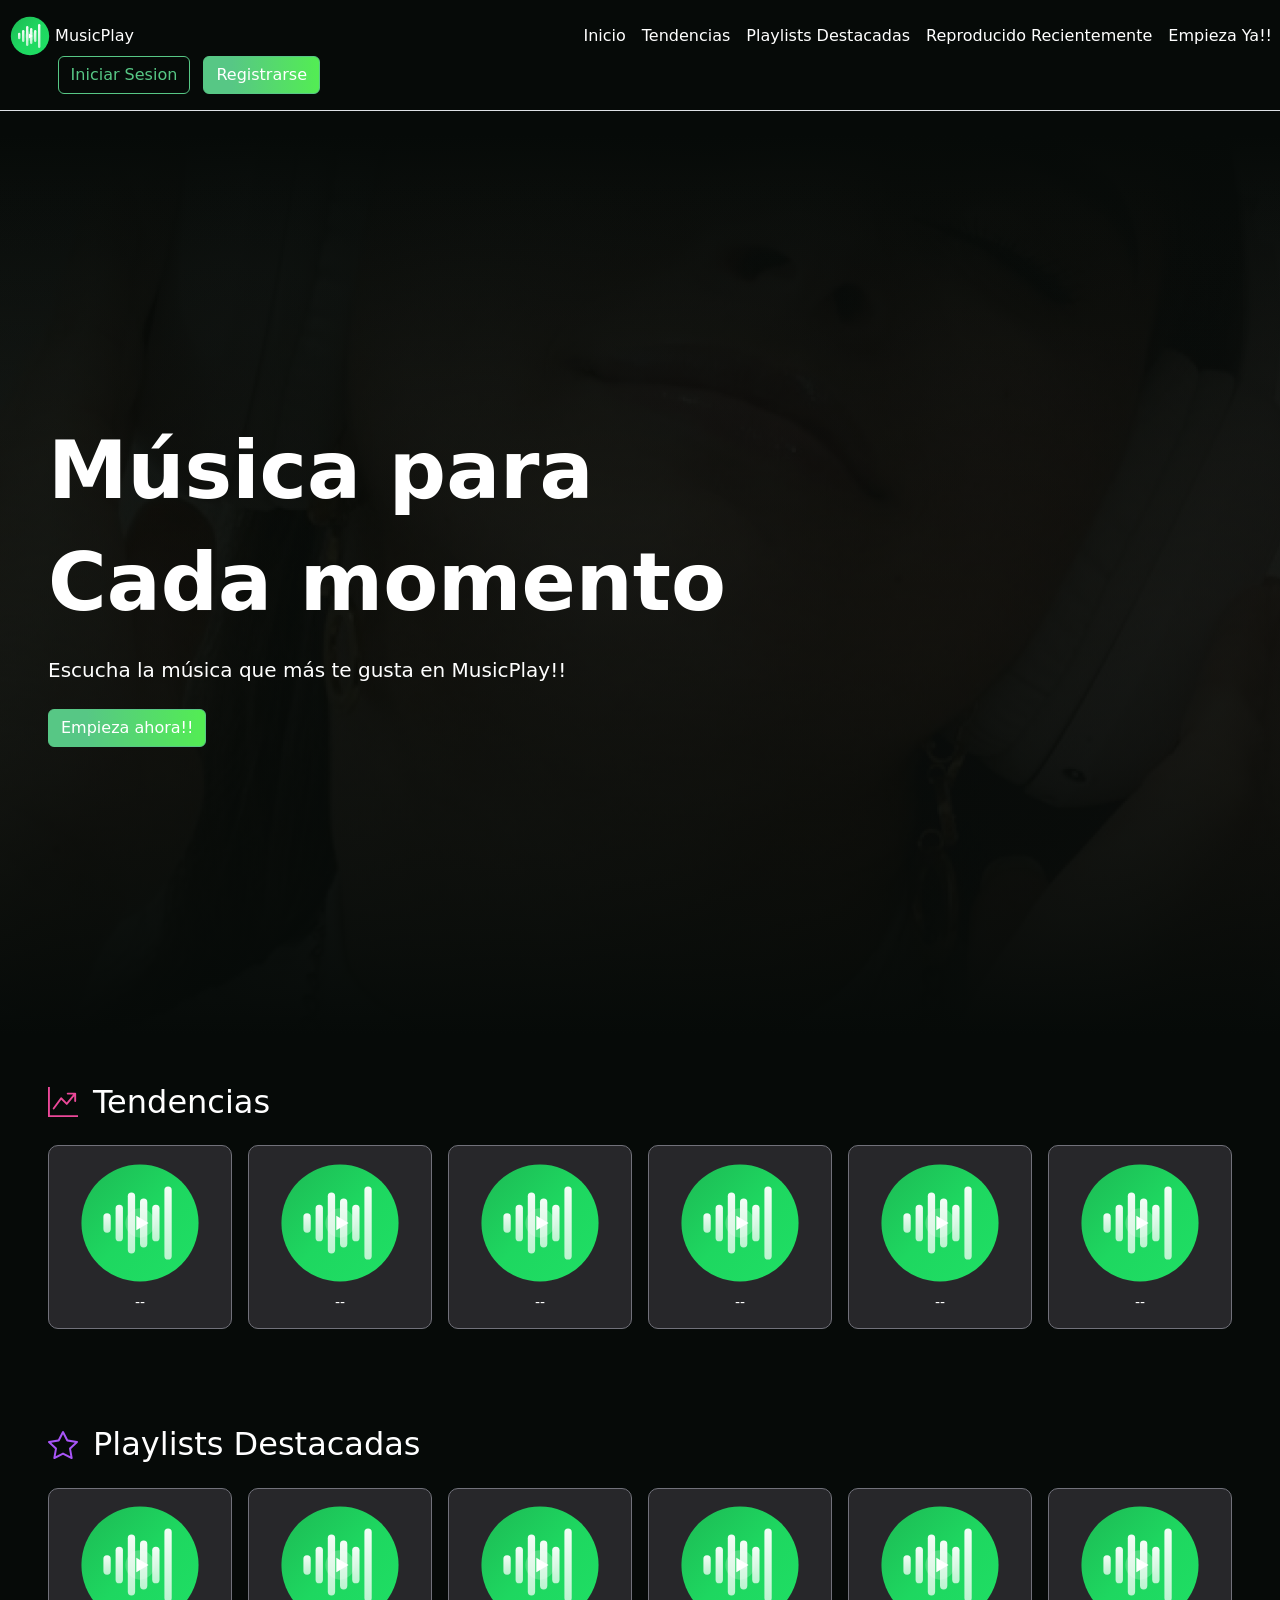
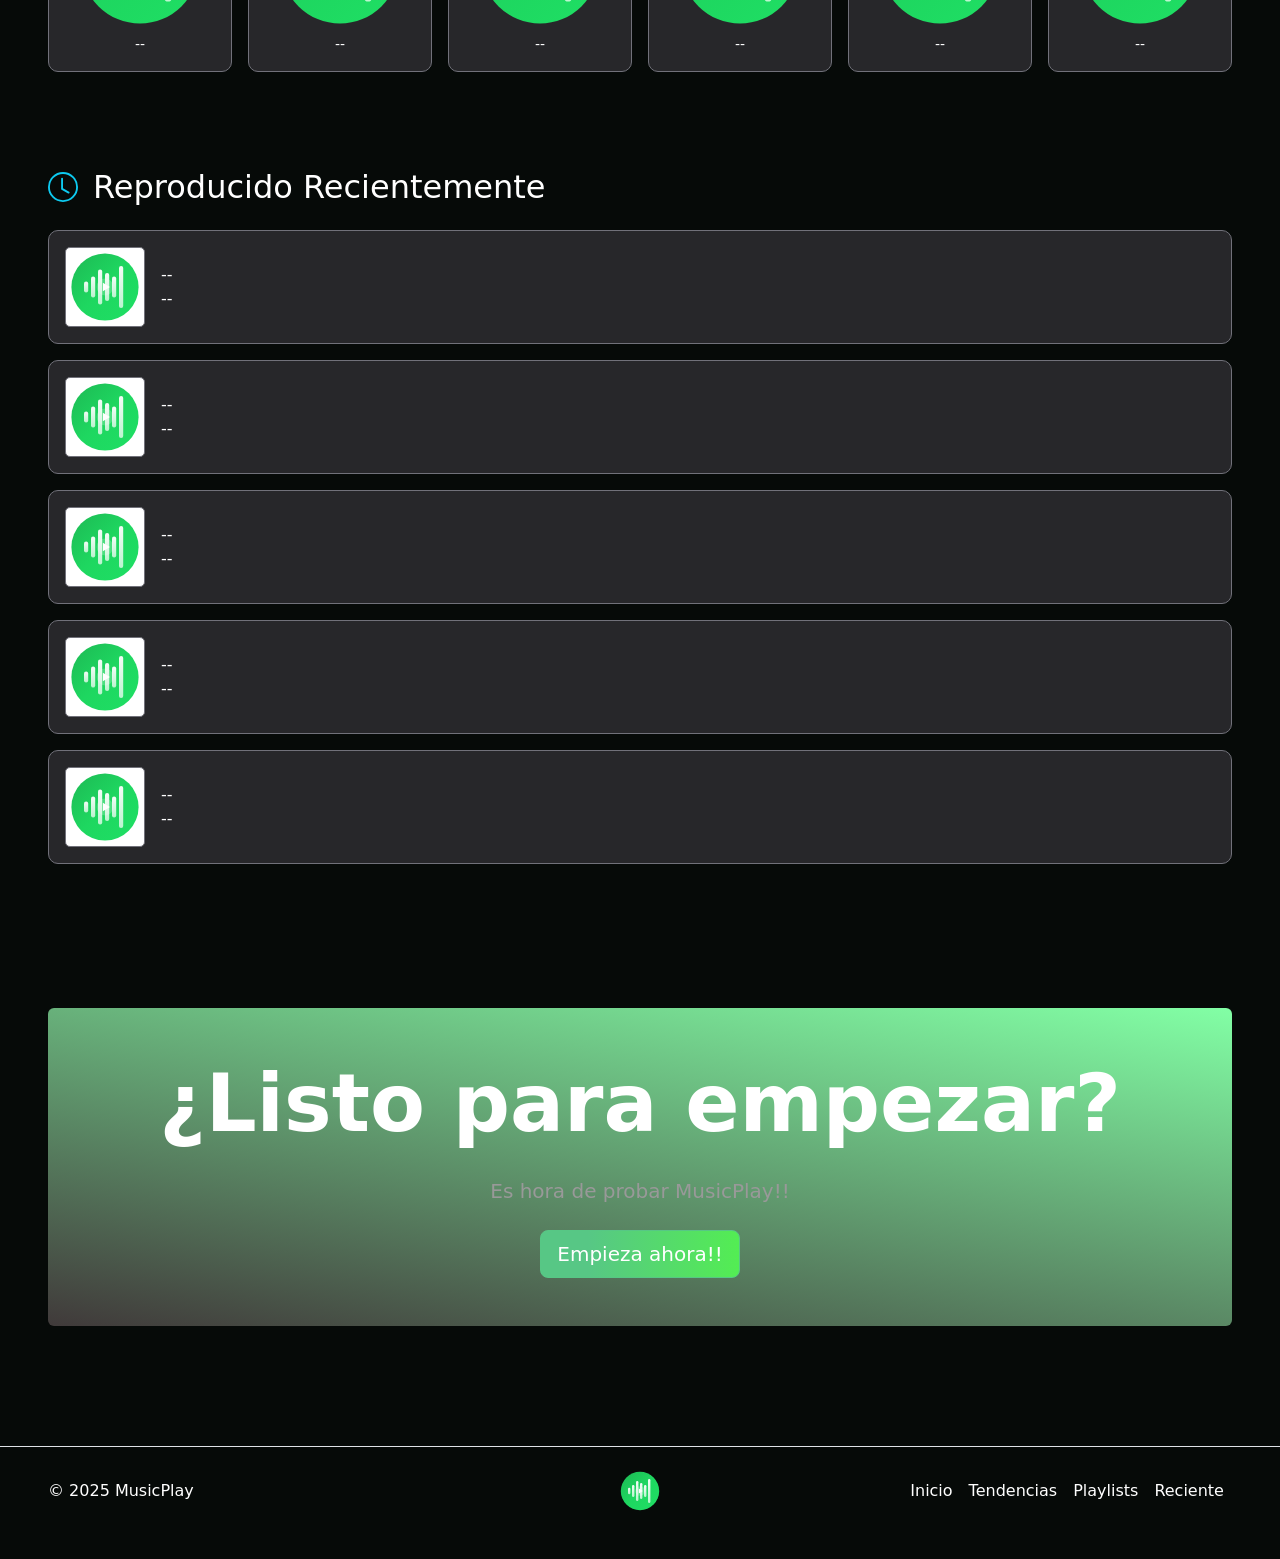
==== front-end/index.html @ f51be7cc "Inicializando el proyecto MusicPlay" ====
<!DOCTYPE html>
<html lang="es">
<head>
    <meta charset="UTF-8">
    <meta name="viewport" content="width=device-width, initial-scale=1.0">
    <title>MusicPlay | Inicio</title>
    <link rel="icon" type="image/svg+xml" href="assets/logo.svg">
    <link rel="stylesheet" href="styles/main.css">
    <link href="https://cdn.jsdelivr.net/npm/bootstrap@5.3.8/dist/css/bootstrap.min.css" rel="stylesheet">
</head>
<body class="main-pg">
    <header class="d-flex flex-wrap align-items-center justify-content-center justify-content-md-between py-3 mb-4 border-bottom"> 
        <div class="col-md-3 mb-2 mb-md-0"> 
                <a href="/"><img src="assets/logo.svg" alt="MusicPlay Logo" width="40" height="40"></a>
                MusicPlay
        </div>
        <ul class="nav col-12 col-md-auto mb-2 justify-content-center mb-md-0"> 
            <li><a href="#sec-inicio" class="nav-link px-2">Inicio</a></li> 
            <li><a href="#sec-tendencias" class="nav-link px-2">Tendencias</a></li> 
            <li><a href="#sec-playlists" class="nav-link px-2">Playlists Destacadas</a></li> 
            <li><a href="#sec-reproducido" class="nav-link px-2">Reproducido Recientemente</a></li> 
            <li><a href="#sec-empiezo" class="nav-link px-2">Empieza Ya!!</a></li> 
        </ul> 
        <div class="col-md-3 text-end"> 
            <button type="button" class="btn btn-outline-primary me-2">Iniciar Sesion</button> 
            <button type="button" class="btn btn-primary">Registrarse</button> 
        </div> 
    </header>
    <main>
        <section id="sec-inicio" class="sec-inicio d-flex align-items-center justify-content-start py-5 py-md-0">
            <style>
                .sec-inicio {
                    background-image: linear-gradient(180deg, transparent 0%, rgba(6, 10, 8, 1) 100%,rgba(31, 27, 27, 0.7) 10%), linear-gradient(360deg, transparent 0%, rgba(6, 10, 8, 1) 100%,rgba(31, 27, 27, 0.7) 5%), linear-gradient(90deg, rgba(6, 10, 8, 0.7) 15%, rgba(31, 27, 27, 0.7) 100%), url('assets/listen.png');
                    background-size: cover;
                    background-repeat: no-repeat;
                    min-height: 100vh;
                }
            </style>
            <div class="container-fluid px-3 px-md-5">
                <div class="row">
                    <div class="col-12 col-md-8">
                        <h1 class="title-01 mb-3">Música para</h1>
                        <h1 class="title-01 mb-4">Cada momento</h1>
                        <p class="p-01 mb-4">Escucha la música que más te gusta en MusicPlay!!</p>
                        <button type="button" class="btn btn-primary">Empieza ahora!!</button>
                    </div>
                </div>
            </div>
        </section>
        <section id="sec-tendencias" class="py-5">
            <div class="container-fluid px-3 px-md-5">
                <h2 class="title mb-4">
                    <svg class="icon-gb1" xmlns="http://www.w3.org/2000/svg" width="30" height="30" fill="#EC4899" class="bi bi-graph-up-arrow" viewBox="0 0 16 16">
                    <path fill-rule="evenodd" d="M0 0h1v15h15v1H0zm10 3.5a.5.5 0 0 1 .5-.5h4a.5.5 0 0 1 .5.5v4a.5.5 0 0 1-1 0V4.9l-3.613 4.417a.5.5 0 0 1-.74.037L7.06 6.767l-3.656 5.027a.5.5 0 0 1-.808-.588l4-5.5a.5.5 0 0 1 .758-.06l2.609 2.61L13.445 4H10.5a.5.5 0 0 1-.5-.5"/>
                    </svg>
                    Tendencias
                </h2>
                <div class="row g-3">
                    <div class="col-12 col-sm-6 col-lg-2">
                        <div class="card-item h-100">
                            <img src="assets/logo.svg" alt="Resultado" class="w-100 h-auto">
                            <span class="d-block mt-2">--</span>
                        </div>
                    </div>
                    <div class="col-12 col-sm-6 col-lg-2">
                        <div class="card-item h-100">
                            <img src="assets/logo.svg" alt="Resultado" class="w-100 h-auto">
                            <span class="d-block mt-2">--</span>
                        </div>
                    </div>
                    <div class="col-12 col-sm-6 col-lg-2">
                        <div class="card-item h-100">
                            <img src="assets/logo.svg" alt="Resultado" class="w-100 h-auto">
                            <span class="d-block mt-2">--</span>
                        </div>
                    </div>
                    <div class="col-12 col-sm-6 col-lg-2">
                        <div class="card-item h-100">
                            <img src="assets/logo.svg" alt="Resultado" class="w-100 h-auto">
                            <span class="d-block mt-2">--</span>
                        </div>
                    </div>
                    <div class="col-12 col-sm-6 col-lg-2">
                        <div class="card-item h-100">
                            <img src="assets/logo.svg" alt="Resultado" class="w-100 h-auto">
                            <span class="d-block mt-2">--</span>
                        </div>
                    </div>
                    <div class="col-12 col-sm-6 col-lg-2">
                        <div class="card-item h-100">
                            <img src="assets/logo.svg" alt="Resultado" class="w-100 h-auto">
                            <span class="d-block mt-2">--</span>
                        </div>
                    </div>
                </div>
            </div>
        </section>
        <section id="sec-playlists" class="py-5">
            <div class="container-fluid px-3 px-md-5">
                <h2 class="title mb-4">
                    <svg xmlns="http://www.w3.org/2000/svg" width="30" height="30" fill="#A855F7" class="bi bi-star" viewBox="0 0 16 16">
                    <path d="M2.866 14.85c-.078.444.36.791.746.593l4.39-2.256 4.389 2.256c.386.198.824-.149.746-.592l-.83-4.73 3.522-3.356c.33-.314.16-.888-.282-.95l-4.898-.696L8.465.792a.513.513 0 0 0-.927 0L5.354 5.12l-4.898.696c-.441.062-.612.636-.283.95l3.523 3.356-.83 4.73zm4.905-2.767-3.686 1.894.694-3.957a.56.56 0 0 0-.163-.505L1.71 6.745l4.052-.576a.53.53 0 0 0 .393-.288L8 2.223l1.847 3.658a.53.53 0 0 0 .393.288l4.052.575-2.906 2.77a.56.56 0 0 0-.163.506l.694 3.957-3.686-1.894a.5.5 0 0 0-.461 0z"/>
                    </svg>
                    Playlists Destacadas
                </h2>
                <div class="row g-3">
                    <div class="col-12 col-sm-6 col-lg-2">
                        <div class="card-item h-100">
                            <img src="assets/logo.svg" alt="Playlist" class="w-100 h-auto">
                            <span class="d-block mt-2">--</span>
                        </div>
                    </div>
                    <div class="col-12 col-sm-6 col-lg-2">
                        <div class="card-item h-100">
                            <img src="assets/logo.svg" alt="Playlist" class="w-100 h-auto">
                            <span class="d-block mt-2">--</span>
                        </div>
                    </div>
                    <div class="col-12 col-sm-6 col-lg-2">
                        <div class="card-item h-100">
                            <img src="assets/logo.svg" alt="Playlist" class="w-100 h-auto">
                            <span class="d-block mt-2">--</span>
                        </div>
                    </div>
                    <div class="col-12 col-sm-6 col-lg-2">
                        <div class="card-item h-100">
                            <img src="assets/logo.svg" alt="Playlist" class="w-100 h-auto">
                            <span class="d-block mt-2">--</span>
                        </div>
                    </div>
                    <div class="col-12 col-sm-6 col-lg-2">
                        <div class="card-item h-100">
                            <img src="assets/logo.svg" alt="Playlist" class="w-100 h-auto">
                            <span class="d-block mt-2">--</span>
                        </div>
                    </div>
                    <div class="col-12 col-sm-6 col-lg-2">
                        <div class="card-item h-100">
                            <img src="assets/logo.svg" alt="Playlist" class="w-100 h-auto">
                            <span class="d-block mt-2">--</span>
                        </div>
                    </div>
                </div>
            </div>
        </section>
        <section id="sec-reproducido" class="py-5">
            <div class="container-fluid px-3 px-md-5">
                <h2 class="title mb-4">
                    <svg xmlns="http://www.w3.org/2000/svg" width="30" height="30" fill="#0DCAF0" class="bi bi-clock" viewBox="0 0 16 16">
                    <path d="M8 3.5a.5.5 0 0 0-1 0V9a.5.5 0 0 0 .252.434l3.5 2a.5.5 0 0 0 .496-.868L8 8.71z"/>
                    <path d="M8 16A8 8 0 1 0 8 0a8 8 0 0 0 0 16m7-8A7 7 0 1 1 1 8a7 7 0 0 1 14 0"/>
                    </svg>
                    Reproducido Recientemente
                </h2>
                <div class="row g-3">
                    <div class="col-12">
                        <div class="playlist-item p-3">
                            <div class="row g-3 align-items-center">
                                <div class="col-auto">
                                    <img src="assets/logo.svg" alt="Canción" class="img-thumbnail" style="width: 80px; height: 80px; object-fit: contain;">
                                </div>
                                <div class="col">
                                    <span class="text-playlist">--</span>
                                    <span class="text-playlist">--</span>
                                </div>
                            </div>
                        </div>
                    </div>
                    <div class="col-12">
                        <div class="playlist-item p-3">
                            <div class="row g-3 align-items-center">
                                <div class="col-auto">
                                    <img src="assets/logo.svg" alt="Canción" class="img-thumbnail" style="width: 80px; height: 80px; object-fit: contain;">
                                </div>
                                <div class="col">
                                    <span class="text-playlist">--</span>
                                    <span class="text-playlist">--</span>
                                </div>
                            </div>
                        </div>
                    </div>
                    <div class="col-12">
                        <div class="playlist-item p-3">
                            <div class="row g-3 align-items-center">
                                <div class="col-auto">
                                    <img src="assets/logo.svg" alt="Canción" class="img-thumbnail" style="width: 80px; height: 80px; object-fit: contain;">
                                </div>
                                <div class="col">
                                    <span class="text-playlist">--</span>
                                    <span class="text-playlist">--</span>
                                </div>
                            </div>
                        </div>
                    </div>
                    <div class="col-12">
                        <div class="playlist-item p-3">
                            <div class="row g-3 align-items-center">
                                <div class="col-auto">
                                    <img src="assets/logo.svg" alt="Canción" class="img-thumbnail" style="width: 80px; height: 80px; object-fit: contain;">
                                </div>
                                <div class="col">
                                    <span class="text-playlist">--</span>
                                    <span class="text-playlist">--</span>
                                </div>
                            </div>
                        </div>
                    </div>
                    <div class="col-12">
                        <div class="playlist-item p-3">
                            <div class="row g-3 align-items-center">
                                <div class="col-auto">
                                    <img src="assets/logo.svg" alt="Canción" class="img-thumbnail" style="width: 80px; height: 80px; object-fit: contain;">
                                </div>
                                <div class="col">
                                    <span class="text-playlist">--</span>
                                    <span class="text-playlist">--</span>
                                </div>
                            </div>
                        </div>
                    </div>
                </div>
            </div>
        </section>
        <section id="sec-empiezo" class="py-5 my-5">
            <div class="container-fluid px-3 px-md-5">
                <div class="cta-section text-center py-5 px-4 px-md-5 rounded">
                    <h1 class="title-01 mb-4">¿Listo para empezar?</h1>
                    <p class="p-02 mb-4">Es hora de probar MusicPlay!!</p>
                    <button type="button" class="btn btn-primary btn-lg">Empieza ahora!!</button> 
                </div>
            </div>
        </section>
    </main>
    <footer class="py-4 my-4 border-top">
        <div class="container-fluid px-3 px-md-5">
            <div class="row align-items-center">
                <div class="col-12 col-md-4 text-center text-md-start mb-3 mb-md-0">
                    <p class="mb-0 text-body-secondary">© 2025 MusicPlay</p>
                </div>
                <div class="col-12 col-md-4 d-flex align-items-center justify-content-center mb-3 mb-md-0">
                    <a href="/" class="link-body-emphasis text-decoration-none">
                        <img src="assets/logo.svg" alt="MusicPlay Logo" width="40" height="40">
                    </a>
                </div>
                <div class="col-12 col-md-4">
                    <ul class="nav justify-content-center justify-content-md-end">
                        <li class="nav-item">
                            <a href="#sec-inicio" class="nav-link px-2 text-body-secondary">Inicio</a>
                        </li>
                        <li class="nav-item">
                            <a href="#sec-tendencias" class="nav-link px-2 text-body-secondary">Tendencias</a>
                        </li>
                        <li class="nav-item">
                            <a href="#sec-playlists" class="nav-link px-2 text-body-secondary">Playlists</a>
                        </li>
                        <li class="nav-item">
                            <a href="#sec-reproducido" class="nav-link px-2 text-body-secondary">Reciente</a>
                        </li>
                    </ul>
                </div>
            </div>
        </div>
    </footer>
    <script src="app/app.js"></script>
    <script src="https://cdn.jsdelivr.net/npm/bootstrap@5.3.8/dist/js/bootstrap.bundle.min.js" integrity="sha384-FKyoEForCGlyvwx9Hj09JcYn3nv7wiPVlz7YYwJrWVcXK/BmnVDxM+D2scQbITxI" crossorigin="anonymous"></script>
</body>
</html>
---- front-end/styles/main.css ----
body, .main-pg {
    background: #060a08;
}

header {
    background: #060a08;
}

.nav-link.px-2 {
    color: white;
}

.col-md-3.mb-2.mb-md-0 {
    margin-left: 10px;
    color: white;
}

.col-md-3.text-end {
    margin-right: 10px;
}

.btn.btn-outline-primary.me-2 {
    color: #57C785;
    border-color: #57C785 !important;
}

.btn.btn-primary {
    background: #57C785;
    background: linear-gradient(90deg, rgba(87, 199, 133, 1) 24%, rgba(83, 237, 83, 1) 100%);
    border-color: #57C785 !important;
    color: white;
    transition: all 0.3s ease;
}

.btn.btn-primary:hover {
    transform: translateY(-2px);
    box-shadow: 0 4px 12px rgba(87, 199, 133, 0.4);
}

.title-01 {
    color: white;
    font-weight: bold;
    font-size: clamp(32px, 8vw, 80px);
    line-height: 1.2;
}

.p-01 {
    color: white;
    font-size: clamp(14px, 3vw, 20px);
}

.p-02 {
    color: #999;
    font-size: clamp(14px, 3vw, 20px);
}

.title {
    color: white;
    font-size: clamp(22px, 5vw, 32px);
    display: flex;
    align-items: center;
    gap: 15px;
    flex-wrap: wrap;
}

.title svg {
    width: clamp(24px, 4vw, 30px);
    flex-shrink: 0;
}

.sec-inicio {
    background-size: cover;
    background-repeat: no-repeat;
    background-position: center;
}

.card-item {
    background: #27272A;
    border: 1px solid #71717A;
    border-radius: 10px;
    padding: 15px;
    display: flex;
    flex-direction: column;
    align-items: center;
    justify-content: center;
    text-align: center;
    color: white;
    transition: all 0.3s ease;
    aspect-ratio: 1;
    height: 100%;
}

.card-item:hover {
    transform: translateY(-5px);
    border-color: #57C785;
}

.card-item img {
    width: 100%;
    height: auto;
    object-fit: contain;
    max-width: 80%;
}

.card-item span {
    font-size: 14px;
    margin-top: 10px;
}

.playlist-item {
    background: #27272A;
    border: 1px solid #71717A;
    border-radius: 10px;
    transition: all 0.3s ease;
}

.playlist-item:hover {
    border-color: #57C785;
    background: #2a2a2e;
}

.playlist-item img {
    border: 1px solid #71717A;
    border-radius: 5px;
}

.text-playlist{
    color: white;
}

.cta-section {
    background: #403a3a;
    background: linear-gradient(10deg, rgba(64, 58, 58, 1) 0%, rgba(130, 255, 165, 1) 100%);
}

/* FOOTER */
footer {
    background: #060a08;
}

footer .text-body-secondary {
    color: white !important;
}

footer .nav-link {
    color: white !important;
}

/* GENERAL */
img {
    max-width: 100%;
    height: auto;
}

main {
    width: 100%;
    overflow-x: hidden;
}

.col {
    display: flex;
    flex-direction: column;
}
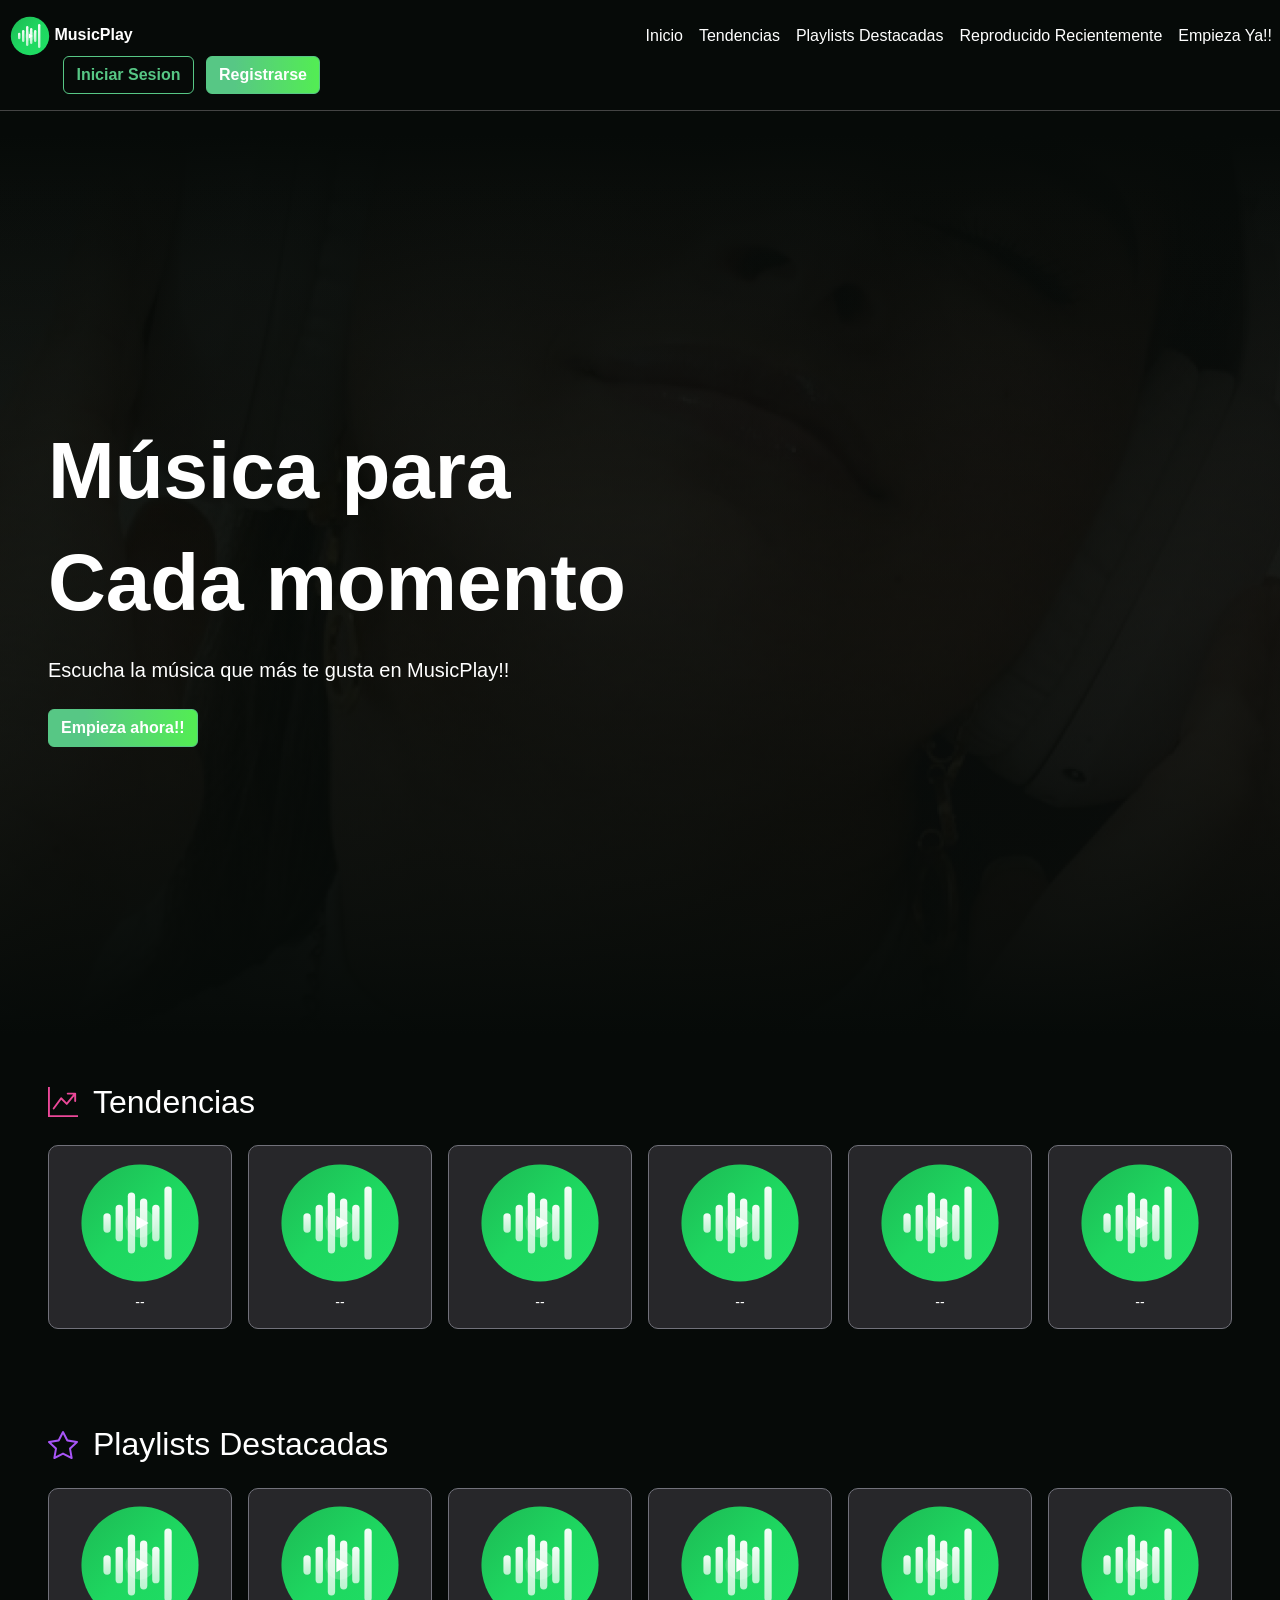
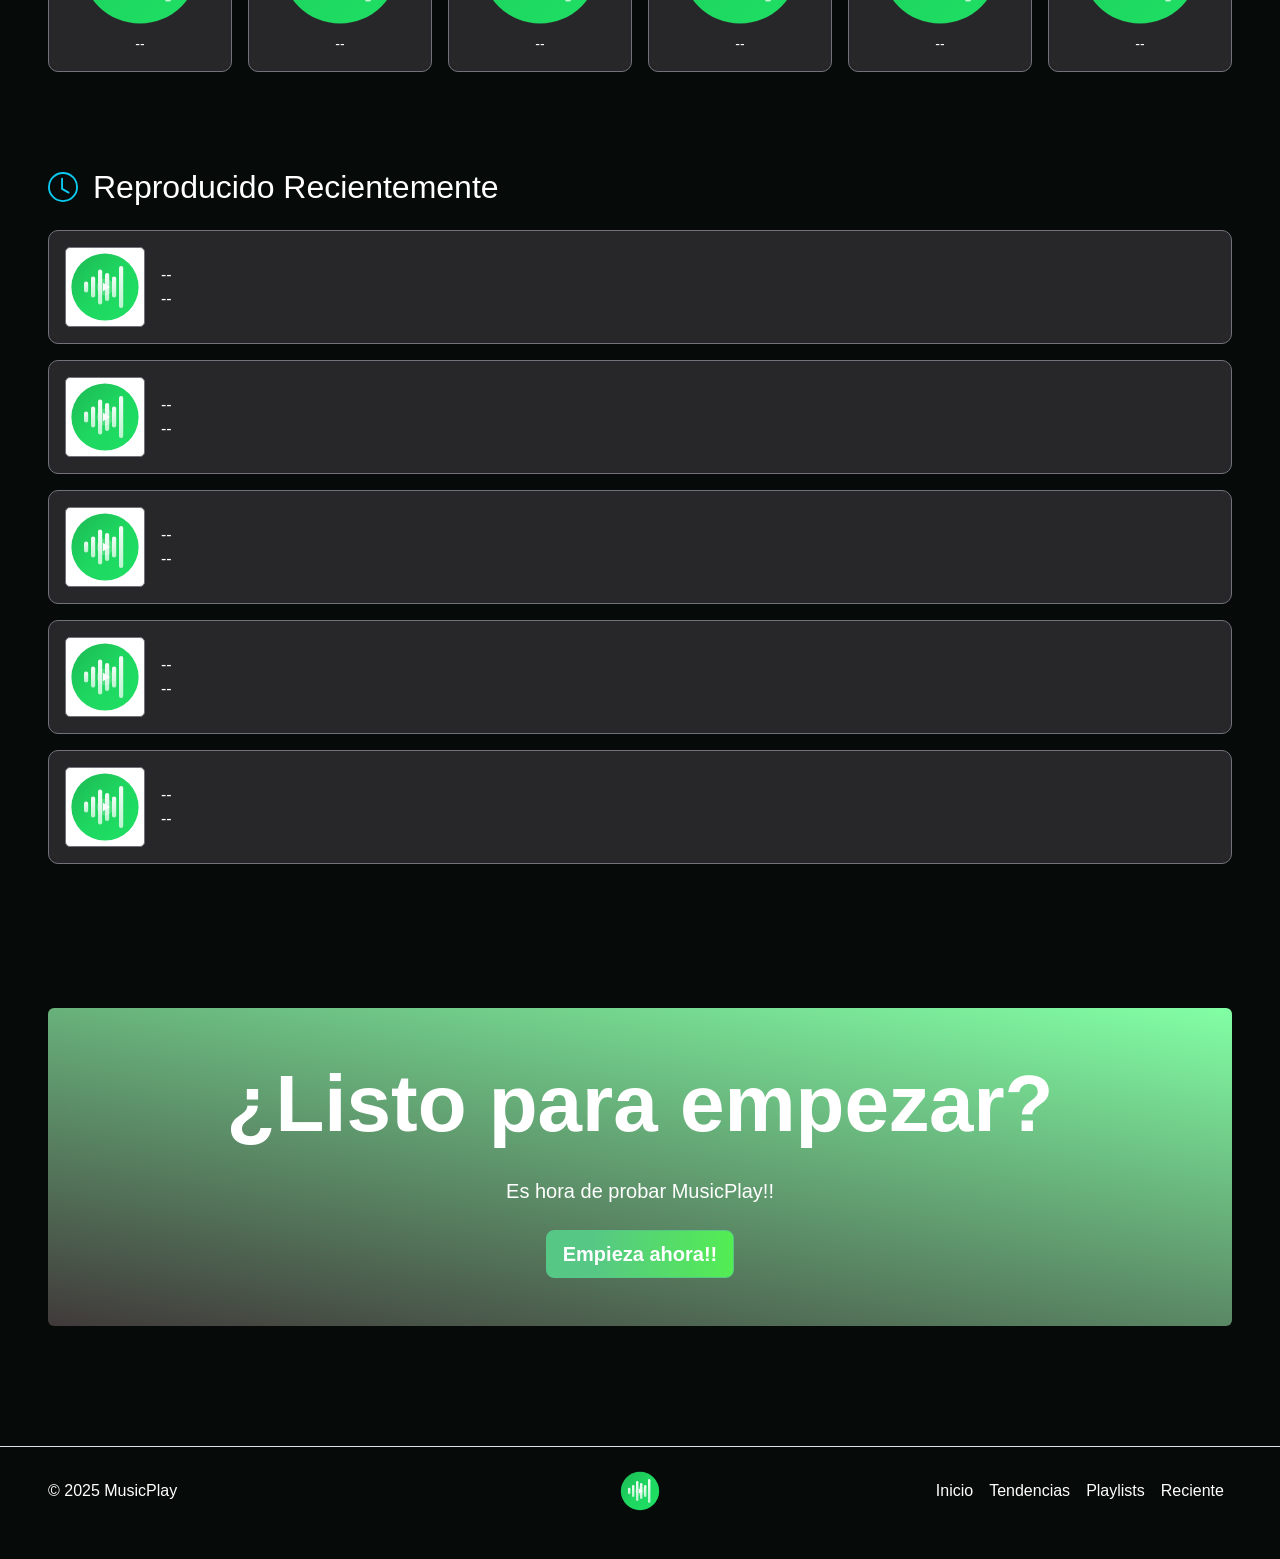
==== commit d70a6b60: "Ajustando github pages" ====
--- a/front-end/index.html
+++ b/front-end/index.html
@@ -3,265 +3,13 @@
 <head>
     <meta charset="UTF-8">
     <meta name="viewport" content="width=device-width, initial-scale=1.0">
-    <title>MusicPlay | Inicio</title>
-    <link rel="icon" type="image/svg+xml" href="assets/logo.svg">
-    <link rel="stylesheet" href="styles/main.css">
-    <link href="https://cdn.jsdelivr.net/npm/bootstrap@5.3.8/dist/css/bootstrap.min.css" rel="stylesheet">
+    <meta http-equiv="refresh" content="0; url=page/index.html">
+    <title>MusicPlay</title>
+    <link rel="canonical" href="page/index.html">
 </head>
-<body class="main-pg">
-    <header class="d-flex flex-wrap align-items-center justify-content-center justify-content-md-between py-3 mb-4 border-bottom"> 
-        <div class="col-md-3 mb-2 mb-md-0"> 
-                <a href="/"><img src="assets/logo.svg" alt="MusicPlay Logo" width="40" height="40"></a>
-                MusicPlay
-        </div>
-        <ul class="nav col-12 col-md-auto mb-2 justify-content-center mb-md-0"> 
-            <li><a href="#sec-inicio" class="nav-link px-2">Inicio</a></li> 
-            <li><a href="#sec-tendencias" class="nav-link px-2">Tendencias</a></li> 
-            <li><a href="#sec-playlists" class="nav-link px-2">Playlists Destacadas</a></li> 
-            <li><a href="#sec-reproducido" class="nav-link px-2">Reproducido Recientemente</a></li> 
-            <li><a href="#sec-empiezo" class="nav-link px-2">Empieza Ya!!</a></li> 
-        </ul> 
-        <div class="col-md-3 text-end"> 
-            <button type="button" class="btn btn-outline-primary me-2">Iniciar Sesion</button> 
-            <button type="button" class="btn btn-primary">Registrarse</button> 
-        </div> 
-    </header>
-    <main>
-        <section id="sec-inicio" class="sec-inicio d-flex align-items-center justify-content-start py-5 py-md-0">
-            <style>
-                .sec-inicio {
-                    background-image: linear-gradient(180deg, transparent 0%, rgba(6, 10, 8, 1) 100%,rgba(31, 27, 27, 0.7) 10%), linear-gradient(360deg, transparent 0%, rgba(6, 10, 8, 1) 100%,rgba(31, 27, 27, 0.7) 5%), linear-gradient(90deg, rgba(6, 10, 8, 0.7) 15%, rgba(31, 27, 27, 0.7) 100%), url('assets/listen.png');
-                    background-size: cover;
-                    background-repeat: no-repeat;
-                    min-height: 100vh;
-                }
-            </style>
-            <div class="container-fluid px-3 px-md-5">
-                <div class="row">
-                    <div class="col-12 col-md-8">
-                        <h1 class="title-01 mb-3">Música para</h1>
-                        <h1 class="title-01 mb-4">Cada momento</h1>
-                        <p class="p-01 mb-4">Escucha la música que más te gusta en MusicPlay!!</p>
-                        <button type="button" class="btn btn-primary">Empieza ahora!!</button>
-                    </div>
-                </div>
-            </div>
-        </section>
-        <section id="sec-tendencias" class="py-5">
-            <div class="container-fluid px-3 px-md-5">
-                <h2 class="title mb-4">
-                    <svg class="icon-gb1" xmlns="http://www.w3.org/2000/svg" width="30" height="30" fill="#EC4899" class="bi bi-graph-up-arrow" viewBox="0 0 16 16">
-                    <path fill-rule="evenodd" d="M0 0h1v15h15v1H0zm10 3.5a.5.5 0 0 1 .5-.5h4a.5.5 0 0 1 .5.5v4a.5.5 0 0 1-1 0V4.9l-3.613 4.417a.5.5 0 0 1-.74.037L7.06 6.767l-3.656 5.027a.5.5 0 0 1-.808-.588l4-5.5a.5.5 0 0 1 .758-.06l2.609 2.61L13.445 4H10.5a.5.5 0 0 1-.5-.5"/>
-                    </svg>
-                    Tendencias
-                </h2>
-                <div class="row g-3">
-                    <div class="col-12 col-sm-6 col-lg-2">
-                        <div class="card-item h-100">
-                            <img src="assets/logo.svg" alt="Resultado" class="w-100 h-auto">
-                            <span class="d-block mt-2">--</span>
-                        </div>
-                    </div>
-                    <div class="col-12 col-sm-6 col-lg-2">
-                        <div class="card-item h-100">
-                            <img src="assets/logo.svg" alt="Resultado" class="w-100 h-auto">
-                            <span class="d-block mt-2">--</span>
-                        </div>
-                    </div>
-                    <div class="col-12 col-sm-6 col-lg-2">
-                        <div class="card-item h-100">
-                            <img src="assets/logo.svg" alt="Resultado" class="w-100 h-auto">
-                            <span class="d-block mt-2">--</span>
-                        </div>
-                    </div>
-                    <div class="col-12 col-sm-6 col-lg-2">
-                        <div class="card-item h-100">
-                            <img src="assets/logo.svg" alt="Resultado" class="w-100 h-auto">
-                            <span class="d-block mt-2">--</span>
-                        </div>
-                    </div>
-                    <div class="col-12 col-sm-6 col-lg-2">
-                        <div class="card-item h-100">
-                            <img src="assets/logo.svg" alt="Resultado" class="w-100 h-auto">
-                            <span class="d-block mt-2">--</span>
-                        </div>
-                    </div>
-                    <div class="col-12 col-sm-6 col-lg-2">
-                        <div class="card-item h-100">
-                            <img src="assets/logo.svg" alt="Resultado" class="w-100 h-auto">
-                            <span class="d-block mt-2">--</span>
-                        </div>
-                    </div>
-                </div>
-            </div>
-        </section>
-        <section id="sec-playlists" class="py-5">
-            <div class="container-fluid px-3 px-md-5">
-                <h2 class="title mb-4">
-                    <svg xmlns="http://www.w3.org/2000/svg" width="30" height="30" fill="#A855F7" class="bi bi-star" viewBox="0 0 16 16">
-                    <path d="M2.866 14.85c-.078.444.36.791.746.593l4.39-2.256 4.389 2.256c.386.198.824-.149.746-.592l-.83-4.73 3.522-3.356c.33-.314.16-.888-.282-.95l-4.898-.696L8.465.792a.513.513 0 0 0-.927 0L5.354 5.12l-4.898.696c-.441.062-.612.636-.283.95l3.523 3.356-.83 4.73zm4.905-2.767-3.686 1.894.694-3.957a.56.56 0 0 0-.163-.505L1.71 6.745l4.052-.576a.53.53 0 0 0 .393-.288L8 2.223l1.847 3.658a.53.53 0 0 0 .393.288l4.052.575-2.906 2.77a.56.56 0 0 0-.163.506l.694 3.957-3.686-1.894a.5.5 0 0 0-.461 0z"/>
-                    </svg>
-                    Playlists Destacadas
-                </h2>
-                <div class="row g-3">
-                    <div class="col-12 col-sm-6 col-lg-2">
-                        <div class="card-item h-100">
-                            <img src="assets/logo.svg" alt="Playlist" class="w-100 h-auto">
-                            <span class="d-block mt-2">--</span>
-                        </div>
-                    </div>
-                    <div class="col-12 col-sm-6 col-lg-2">
-                        <div class="card-item h-100">
-                            <img src="assets/logo.svg" alt="Playlist" class="w-100 h-auto">
-                            <span class="d-block mt-2">--</span>
-                        </div>
-                    </div>
-                    <div class="col-12 col-sm-6 col-lg-2">
-                        <div class="card-item h-100">
-                            <img src="assets/logo.svg" alt="Playlist" class="w-100 h-auto">
-                            <span class="d-block mt-2">--</span>
-                        </div>
-                    </div>
-                    <div class="col-12 col-sm-6 col-lg-2">
-                        <div class="card-item h-100">
-                            <img src="assets/logo.svg" alt="Playlist" class="w-100 h-auto">
-                            <span class="d-block mt-2">--</span>
-                        </div>
-                    </div>
-                    <div class="col-12 col-sm-6 col-lg-2">
-                        <div class="card-item h-100">
-                            <img src="assets/logo.svg" alt="Playlist" class="w-100 h-auto">
-                            <span class="d-block mt-2">--</span>
-                        </div>
-                    </div>
-                    <div class="col-12 col-sm-6 col-lg-2">
-                        <div class="card-item h-100">
-                            <img src="assets/logo.svg" alt="Playlist" class="w-100 h-auto">
-                            <span class="d-block mt-2">--</span>
-                        </div>
-                    </div>
-                </div>
-            </div>
-        </section>
-        <section id="sec-reproducido" class="py-5">
-            <div class="container-fluid px-3 px-md-5">
-                <h2 class="title mb-4">
-                    <svg xmlns="http://www.w3.org/2000/svg" width="30" height="30" fill="#0DCAF0" class="bi bi-clock" viewBox="0 0 16 16">
-                    <path d="M8 3.5a.5.5 0 0 0-1 0V9a.5.5 0 0 0 .252.434l3.5 2a.5.5 0 0 0 .496-.868L8 8.71z"/>
-                    <path d="M8 16A8 8 0 1 0 8 0a8 8 0 0 0 0 16m7-8A7 7 0 1 1 1 8a7 7 0 0 1 14 0"/>
-                    </svg>
-                    Reproducido Recientemente
-                </h2>
-                <div class="row g-3">
-                    <div class="col-12">
-                        <div class="playlist-item p-3">
-                            <div class="row g-3 align-items-center">
-                                <div class="col-auto">
-                                    <img src="assets/logo.svg" alt="Canción" class="img-thumbnail" style="width: 80px; height: 80px; object-fit: contain;">
-                                </div>
-                                <div class="col">
-                                    <span class="text-playlist">--</span>
-                                    <span class="text-playlist">--</span>
-                                </div>
-                            </div>
-                        </div>
-                    </div>
-                    <div class="col-12">
-                        <div class="playlist-item p-3">
-                            <div class="row g-3 align-items-center">
-                                <div class="col-auto">
-                                    <img src="assets/logo.svg" alt="Canción" class="img-thumbnail" style="width: 80px; height: 80px; object-fit: contain;">
-                                </div>
-                                <div class="col">
-                                    <span class="text-playlist">--</span>
-                                    <span class="text-playlist">--</span>
-                                </div>
-                            </div>
-                        </div>
-                    </div>
-                    <div class="col-12">
-                        <div class="playlist-item p-3">
-                            <div class="row g-3 align-items-center">
-                                <div class="col-auto">
-                                    <img src="assets/logo.svg" alt="Canción" class="img-thumbnail" style="width: 80px; height: 80px; object-fit: contain;">
-                                </div>
-                                <div class="col">
-                                    <span class="text-playlist">--</span>
-                                    <span class="text-playlist">--</span>
-                                </div>
-                            </div>
-                        </div>
-                    </div>
-                    <div class="col-12">
-                        <div class="playlist-item p-3">
-                            <div class="row g-3 align-items-center">
-                                <div class="col-auto">
-                                    <img src="assets/logo.svg" alt="Canción" class="img-thumbnail" style="width: 80px; height: 80px; object-fit: contain;">
-                                </div>
-                                <div class="col">
-                                    <span class="text-playlist">--</span>
-                                    <span class="text-playlist">--</span>
-                                </div>
-                            </div>
-                        </div>
-                    </div>
-                    <div class="col-12">
-                        <div class="playlist-item p-3">
-                            <div class="row g-3 align-items-center">
-                                <div class="col-auto">
-                                    <img src="assets/logo.svg" alt="Canción" class="img-thumbnail" style="width: 80px; height: 80px; object-fit: contain;">
-                                </div>
-                                <div class="col">
-                                    <span class="text-playlist">--</span>
-                                    <span class="text-playlist">--</span>
-                                </div>
-                            </div>
-                        </div>
-                    </div>
-                </div>
-            </div>
-        </section>
-        <section id="sec-empiezo" class="py-5 my-5">
-            <div class="container-fluid px-3 px-md-5">
-                <div class="cta-section text-center py-5 px-4 px-md-5 rounded">
-                    <h1 class="title-01 mb-4">¿Listo para empezar?</h1>
-                    <p class="p-02 mb-4">Es hora de probar MusicPlay!!</p>
-                    <button type="button" class="btn btn-primary btn-lg">Empieza ahora!!</button> 
-                </div>
-            </div>
-        </section>
-    </main>
-    <footer class="py-4 my-4 border-top">
-        <div class="container-fluid px-3 px-md-5">
-            <div class="row align-items-center">
-                <div class="col-12 col-md-4 text-center text-md-start mb-3 mb-md-0">
-                    <p class="mb-0 text-body-secondary">© 2025 MusicPlay</p>
-                </div>
-                <div class="col-12 col-md-4 d-flex align-items-center justify-content-center mb-3 mb-md-0">
-                    <a href="/" class="link-body-emphasis text-decoration-none">
-                        <img src="assets/logo.svg" alt="MusicPlay Logo" width="40" height="40">
-                    </a>
-                </div>
-                <div class="col-12 col-md-4">
-                    <ul class="nav justify-content-center justify-content-md-end">
-                        <li class="nav-item">
-                            <a href="#sec-inicio" class="nav-link px-2 text-body-secondary">Inicio</a>
-                        </li>
-                        <li class="nav-item">
-                            <a href="#sec-tendencias" class="nav-link px-2 text-body-secondary">Tendencias</a>
-                        </li>
-                        <li class="nav-item">
-                            <a href="#sec-playlists" class="nav-link px-2 text-body-secondary">Playlists</a>
-                        </li>
-                        <li class="nav-item">
-                            <a href="#sec-reproducido" class="nav-link px-2 text-body-secondary">Reciente</a>
-                        </li>
-                    </ul>
-                </div>
-            </div>
-        </div>
-    </footer>
-    <script src="app/app.js"></script>
-    <script src="https://cdn.jsdelivr.net/npm/bootstrap@5.3.8/dist/js/bootstrap.bundle.min.js" integrity="sha384-FKyoEForCGlyvwx9Hj09JcYn3nv7wiPVlz7YYwJrWVcXK/BmnVDxM+D2scQbITxI" crossorigin="anonymous"></script>
+<body>
+    <script>
+        window.location.replace("page/index.html");
+    </script>
 </body>
-</html>+</html>
